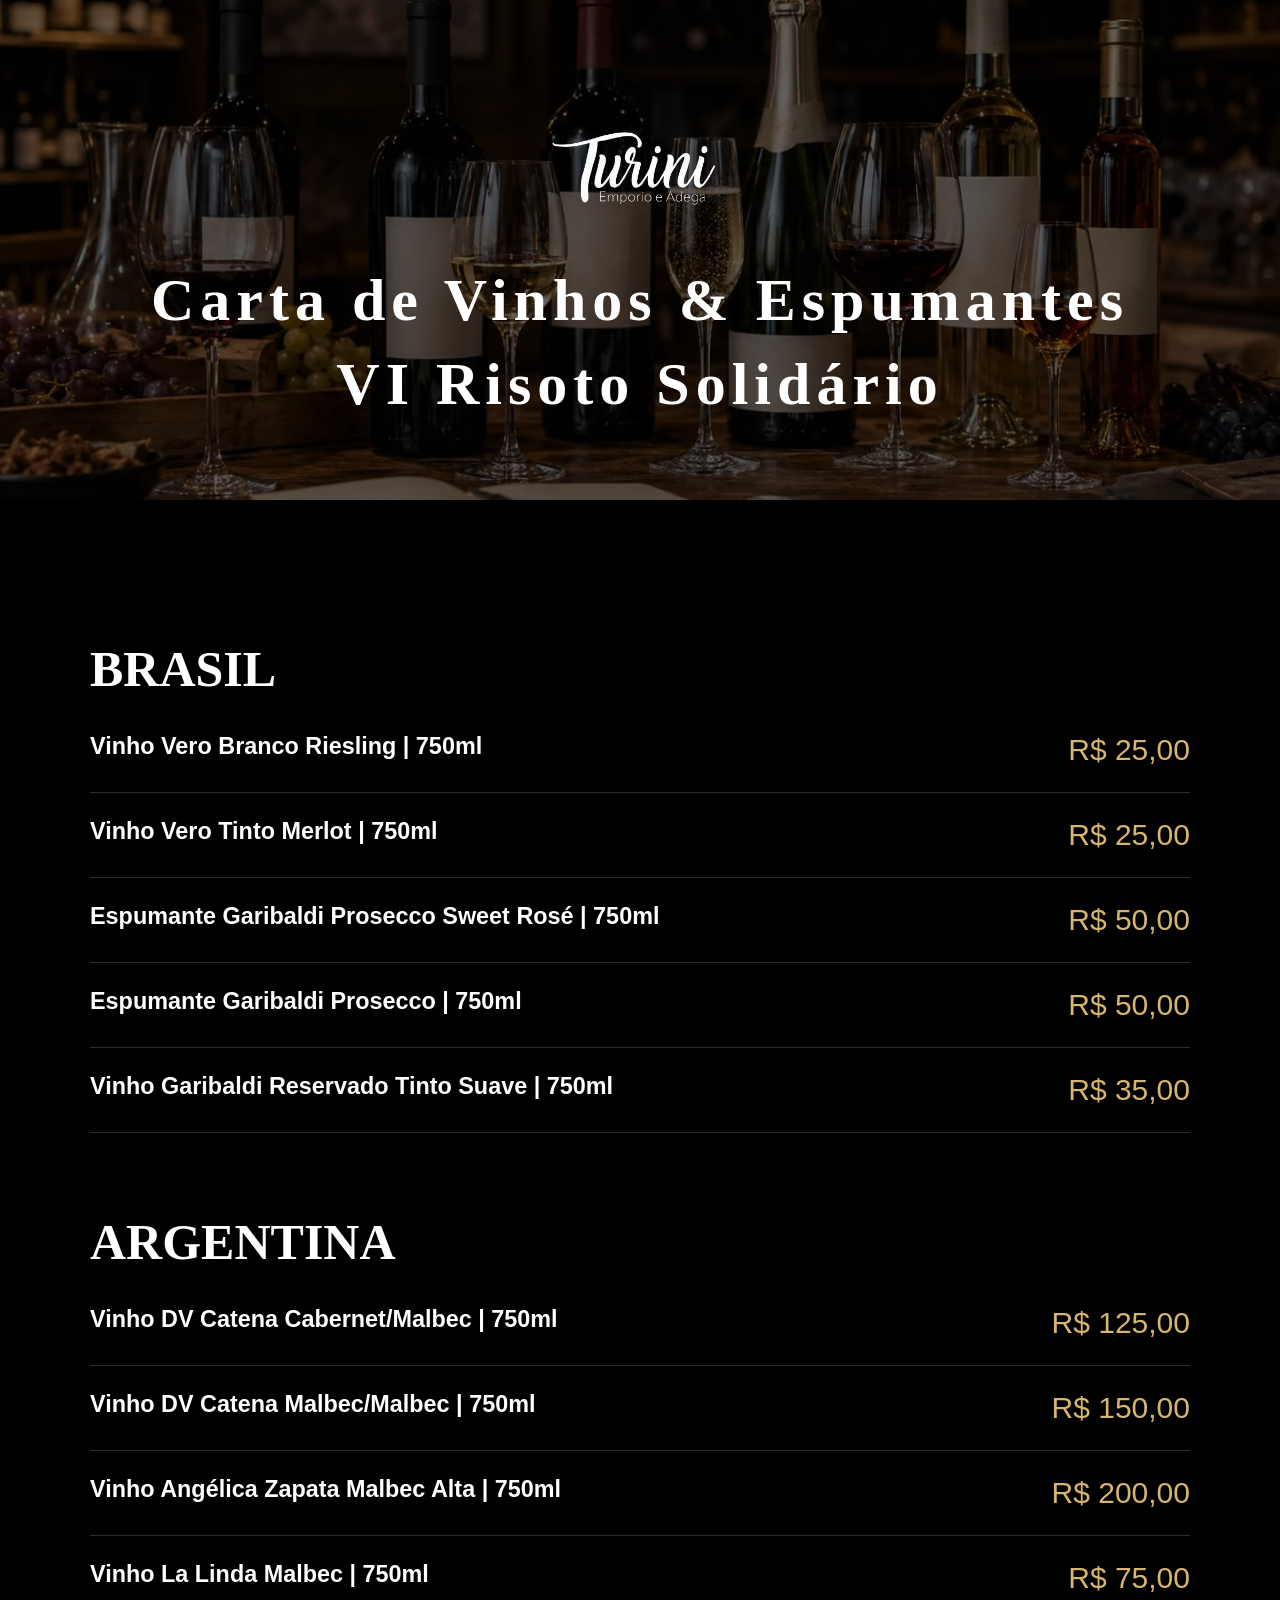
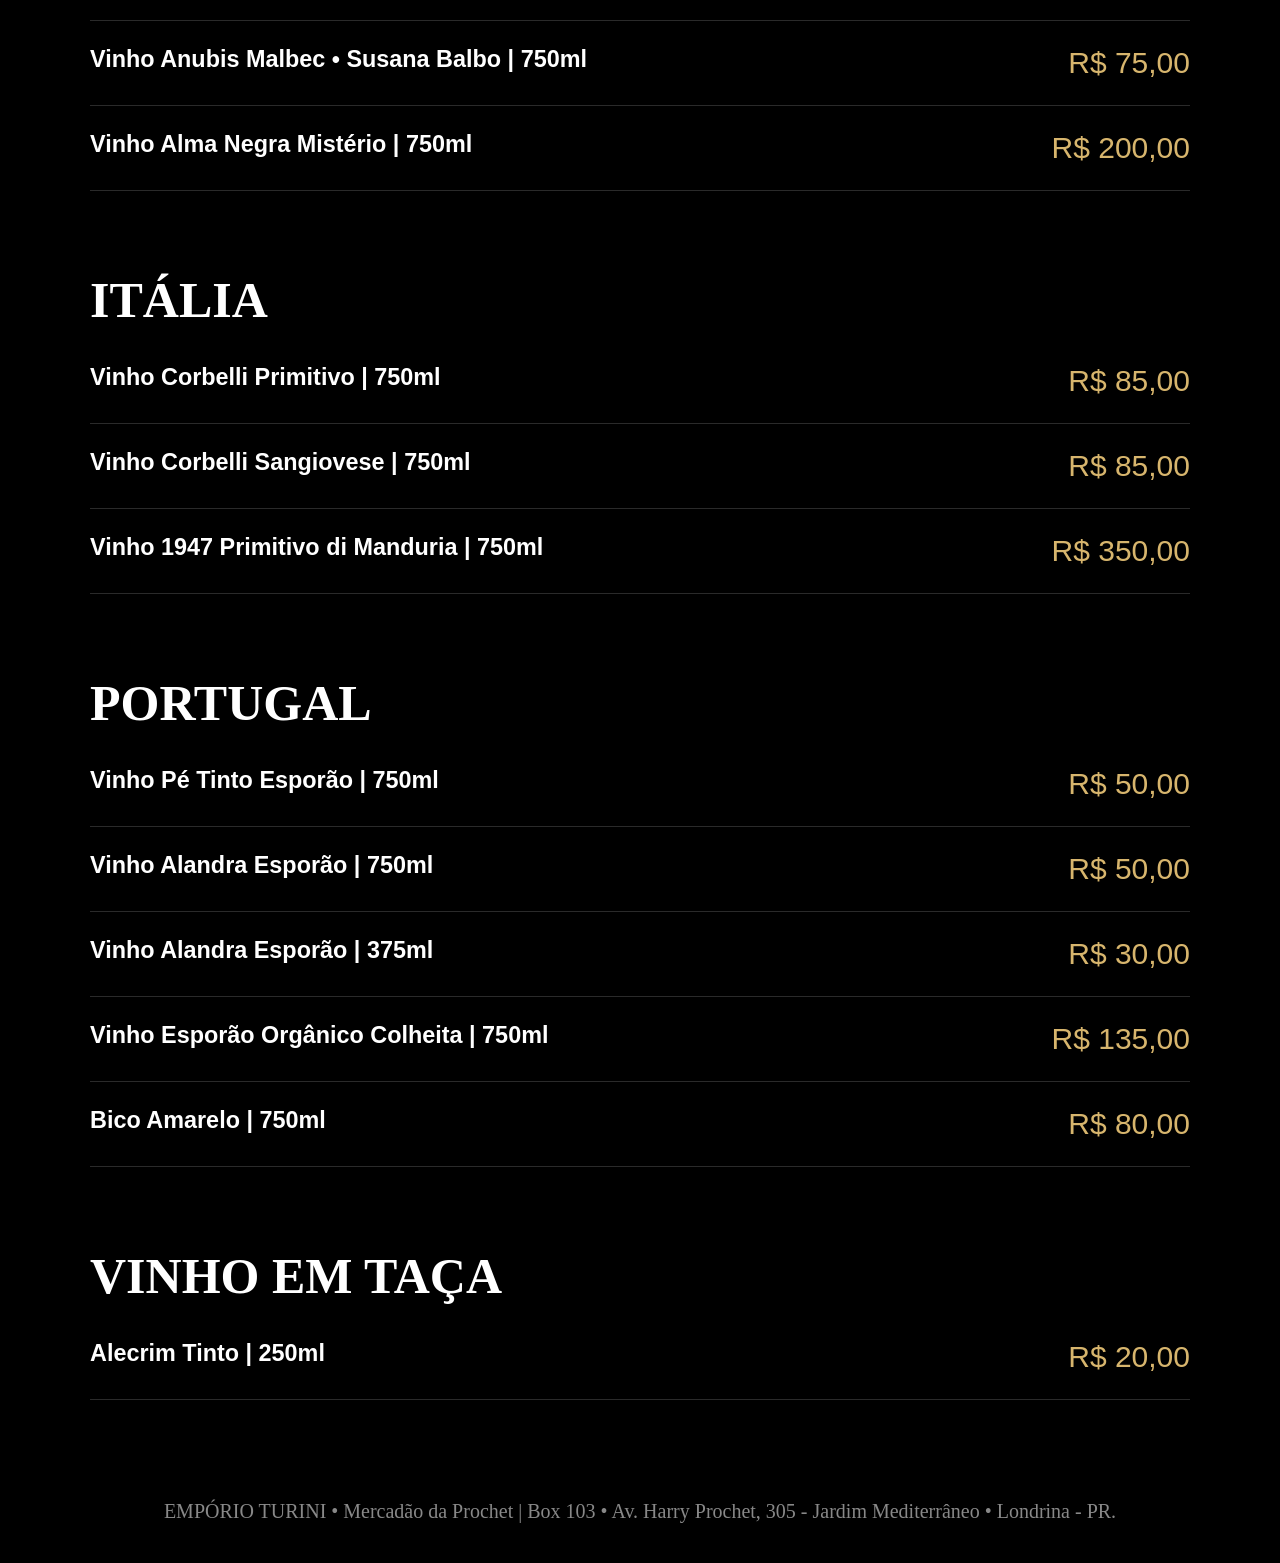
==== index.html @ 62a9d659 "Renomeia teste.html para index.html" ====
<!DOCTYPE html>
<html lang='pt-br'>
<head>
    <meta charset='utf-8'>
    <meta name='viewport' content='width=device-width, initial-scale=1'>
    <title>Page Title</title>
    <link rel='stylesheet' href='teste.css'>
</head>
<body>
    <!DOCTYPE html>
<html lang="pt-BR">

<head>

    <meta charset="UTF-8">
    <meta name="viewport" content="width=device-width, initial-scale=1.0">

    <title>Carta de Vinhos</title>

    <link rel="stylesheet" href="teste.css">

</head>

<body>

<header class="hero">

    <div class="overlay">  </div>

    <div class="conteudo">

        <img src="IMG/logoTuriniSemFundo.png" alt="Logo Turini" class="logo">

        <h1>Carta de Vinhos & Espumantes</h1>
        <h1>VI Risoto Solidário</h1>
    </div>

</header>

<section class="menu">

    <div class="categoria">
            <h2> BRASIL </h2>
            </div>
    <div class="vinho">
        <h3>Vinho Vero Branco Riesling | 750ml</h3>
        <span>R$ 25,00</span>
    </div>

    <div class="vinho">
        <h3>Vinho Vero Tinto Merlot | 750ml</h3>
        <span>R$ 25,00</span>
    </div>

    <div class="vinho">
        <h3>Espumante Garibaldi Prosecco Sweet Rosé | 750ml</h3>
        <span>R$ 50,00</span>
    </div>

    <div class="vinho">
        <h3>Espumante Garibaldi Prosecco | 750ml</h3>
        <span>R$ 50,00</span>
    </div>

    <div class="vinho">
        <h3>Vinho Garibaldi Reservado Tinto Suave | 750ml</h3>
        <span>R$ 35,00</span>
    </div>
</div>

<div class="categoria">
            <h2> ARGENTINA </h2>
            </div>
    <div class="vinho">
        <h3>Vinho DV Catena Cabernet/Malbec | 750ml</h3>
        <span>R$ 125,00</span>
    </div>

    <div class="vinho">
        <h3>Vinho DV Catena Malbec/Malbec | 750ml</h3>
        <span>R$ 150,00</span>
    </div>

    <div class="vinho">
        <h3>Vinho Angélica Zapata Malbec Alta | 750ml</h3>
        <span>R$ 200,00</span>
    </div>

    <div class="vinho">
        <h3>Vinho La Linda Malbec | 750ml</h3>
        <span>R$ 75,00</span>
    </div>

     <div class="vinho">
        <h3>Vinho Anubis Malbec • Susana Balbo | 750ml</h3>
        <span>R$ 75,00</span>
    </div>

    <div class="vinho">
        <h3>Vinho Alma Negra Mistério | 750ml</h3>
        <span>R$ 200,00</span>
    </div>
</div>

<div class="categoria">
            <h2> ITÁLIA </h2>
            </div>
    <div class="vinho">
        <h3>Vinho Corbelli Primitivo | 750ml</h3>
        <span>R$ 85,00</span>
    </div>

    <div class="vinho">
        <h3>Vinho Corbelli Sangiovese | 750ml</h3>
        <span>R$ 85,00</span>
    </div>

    <div class="vinho">
        <h3>Vinho 1947 Primitivo di Manduria | 750ml</h3>
        <span>R$ 350,00</span>
    </div>

</div>

<div class="categoria">
            <h2> PORTUGAL </h2>
            </div>
    <div class="vinho">
        <h3>Vinho Pé Tinto Esporão | 750ml</h3>
        <span>R$ 50,00</span>
    </div>

    <div class="vinho">
        <h3>Vinho Alandra Esporão | 750ml</h3>
        <span>R$ 50,00</span>
    </div>

    <div class="vinho">
        <h3>Vinho Alandra Esporão | 375ml</h3>
        <span>R$ 30,00</span>
    </div>
    
    <div class="vinho">
        <h3>Vinho Esporão Orgânico Colheita | 750ml</h3>
        <span>R$ 135,00</span>
    </div>

    <div class="vinho">
        <h3>Bico Amarelo | 750ml</h3>
        <span>R$ 80,00</span>
    </div>
</div>

<div class="categoria">
            <h2> VINHO EM TAÇA </h2>
            </div>
    <div class="vinho">
        <h3>Alecrim Tinto | 250ml</h3>
        <span>R$ 20,00</span>
    </div>


</section>

<footer>

    EMPÓRIO TURINI • Mercadão da Prochet | Box 103 • Av. Harry Prochet, 305 - Jardim Mediterrâneo • Londrina - PR.

</footer>

</body>

</html>
</body>
</html>
---- teste.css ----
*{
    margin:0;
    padding:0;
    box-sizing:border-box;
}

body{

    background:#000000;
    color:white;

}

.hero{
    position: relative;

    height: 500px;

    background: linear-gradient(rgba(0,0,0,.30), rgba(0,0,0,.30)),
                url("IMG/adegaFoto.jpg");

    background-size: cover;
    background-position: center;

    display: flex;
    justify-content: center;
    align-items: center;
}

.overlay{

    position:absolute;

    inset:0;

    background: rgba(0,0,0,.45);

}

.conteudo{

    position: relative;
    z-index: 2;

    display: flex;
    flex-direction: column;

    justify-content: center;
    align-items: center;

    width: 100%;

    text-align: center;
}
.conteudo h1{

    font-size:60px;

    letter-spacing:6px;

    margin-bottom:15px;

}

.logo{
    width: 180px;
    height: auto;
    margin: 10px 0;
}

.menu{

    width:min(1100px,90%);

    margin:auto;

    padding:60px 0;

}

.vinho{

    display: flex;

    justify-content:space-between;

    align-items:flex-start;

    padding:25px 0;

    border-bottom:1px solid #2a2a2a;

    font-size: 20px;
    font-family: 'Gill Sans', 'Gill Sans MT', Calibri, 'Trebuchet MS', sans-serif;
}

.categoria h2{
    color: white;
    font-size: 2rem;
    margin-bottom: 10px;
    margin-top: 80px;

    font-size: 50px;
}

.vinho span{

    color:#d7b56d;
    font-size:30px;

}

footer{

    text-align:center;
    font-size: 20px;
    padding:40px;

    color:#888;

}
---- teste.css ----
*{
    margin:0;
    padding:0;
    box-sizing:border-box;
}

body{

    background:#000000;
    color:white;

}

.hero{
    position: relative;

    height: 500px;

    background: linear-gradient(rgba(0,0,0,.30), rgba(0,0,0,.30)),
                url("IMG/adegaFoto.jpg");

    background-size: cover;
    background-position: center;

    display: flex;
    justify-content: center;
    align-items: center;
}

.overlay{

    position:absolute;

    inset:0;

    background: rgba(0,0,0,.45);

}

.conteudo{

    position: relative;
    z-index: 2;

    display: flex;
    flex-direction: column;

    justify-content: center;
    align-items: center;

    width: 100%;

    text-align: center;
}
.conteudo h1{

    font-size:60px;

    letter-spacing:6px;

    margin-bottom:15px;

}

.logo{
    width: 180px;
    height: auto;
    margin: 10px 0;
}

.menu{

    width:min(1100px,90%);

    margin:auto;

    padding:60px 0;

}

.vinho{

    display: flex;

    justify-content:space-between;

    align-items:flex-start;

    padding:25px 0;

    border-bottom:1px solid #2a2a2a;

    font-size: 20px;
    font-family: 'Gill Sans', 'Gill Sans MT', Calibri, 'Trebuchet MS', sans-serif;
}

.categoria h2{
    color: white;
    font-size: 2rem;
    margin-bottom: 10px;
    margin-top: 80px;

    font-size: 50px;
}

.vinho span{

    color:#d7b56d;
    font-size:30px;

}

footer{

    text-align:center;
    font-size: 20px;
    padding:40px;

    color:#888;

}
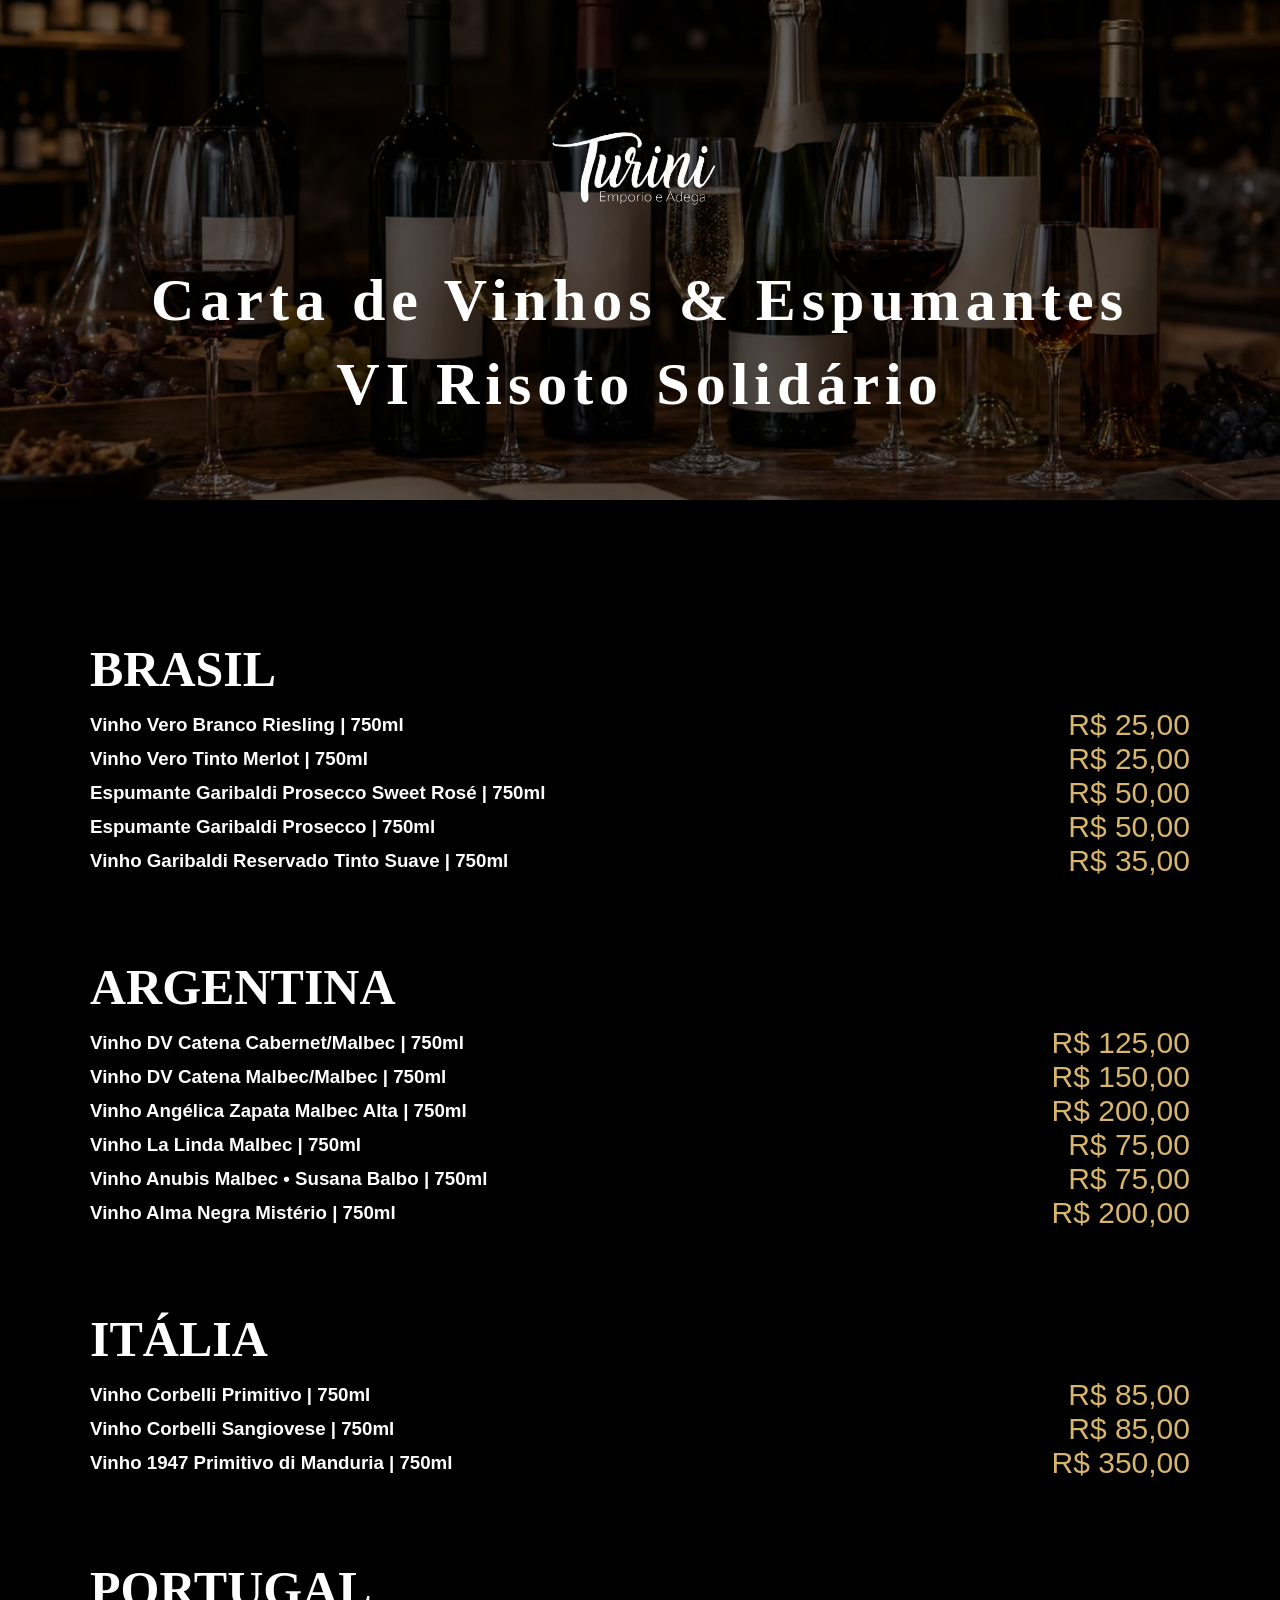
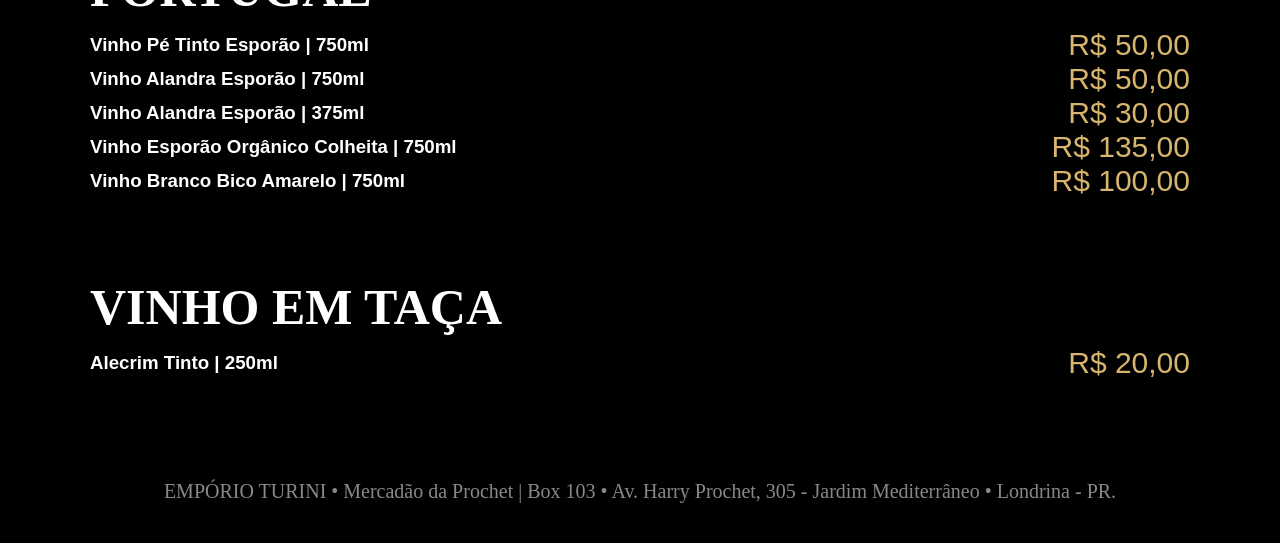
==== commit f3ddfb5e: "Mudança no nome do vinho" ====
--- a/index.html
+++ b/index.html
@@ -1,12 +1,3 @@
-<!DOCTYPE html>
-<html lang='pt-br'>
-<head>
-    <meta charset='utf-8'>
-    <meta name='viewport' content='width=device-width, initial-scale=1'>
-    <title>Page Title</title>
-    <link rel='stylesheet' href='teste.css'>
-</head>
-<body>
     <!DOCTYPE html>
 <html lang="pt-BR">
 
@@ -17,7 +8,7 @@
 
     <title>Carta de Vinhos</title>
 
-    <link rel="stylesheet" href="teste.css">
+    <link rel="stylesheet" href="style.css">
 
 </head>
 
@@ -66,7 +57,6 @@
         <h3>Vinho Garibaldi Reservado Tinto Suave | 750ml</h3>
         <span>R$ 35,00</span>
     </div>
-</div>
 
 <div class="categoria">
             <h2> ARGENTINA </h2>
@@ -100,7 +90,6 @@
         <h3>Vinho Alma Negra Mistério | 750ml</h3>
         <span>R$ 200,00</span>
     </div>
-</div>
 
 <div class="categoria">
             <h2> ITÁLIA </h2>
@@ -119,8 +108,6 @@
         <h3>Vinho 1947 Primitivo di Manduria | 750ml</h3>
         <span>R$ 350,00</span>
     </div>
-
-</div>
 
 <div class="categoria">
             <h2> PORTUGAL </h2>
@@ -146,11 +133,9 @@
     </div>
 
     <div class="vinho">
-        <h3>Bico Amarelo | 750ml</h3>
-        <span>R$ 80,00</span>
+        <h3>Vinho Branco Bico Amarelo | 750ml</h3>
+        <span>R$ 100,00</span>
     </div>
-</div>
-
 <div class="categoria">
             <h2> VINHO EM TAÇA </h2>
             </div>
--- a/style.css
+++ b/style.css
@@ -0,0 +1,173 @@
+*{
+    margin:0;
+    padding:0;
+    box-sizing:border-box;
+}
+
+body{
+
+    background:#000000;
+    color:white;
+
+    overflow-x:hidden;
+
+}
+
+.hero{
+    position: relative;
+
+    height: 500px;
+
+    background: linear-gradient(rgba(0,0,0,.30), rgba(0,0,0,.30)),
+                url("IMG/adegaFoto.jpg");
+
+    background-size: cover;
+    background-position: center;
+
+    display: flex;
+    justify-content: center;
+    align-items: center;
+}
+
+.overlay{
+
+    position:absolute;
+
+    inset:0;
+
+    background: rgba(0,0,0,.45);
+
+}
+
+.conteudo{
+
+    position: relative;
+    z-index: 2;
+
+    display: flex;
+    flex-direction: column;
+
+    justify-content: center;
+    align-items: center;
+
+    width: 100%;
+
+    text-align: center;
+}
+.conteudo h1{
+
+    font-size:60px;
+
+    letter-spacing:6px;
+
+    margin-bottom:15px;
+
+}
+
+.logo{
+    width: 180px;
+    height: auto;
+    margin: 10px 0;
+}
+
+.menu{
+
+    width:min(1100px,90%);
+
+    margin:auto;
+
+    padding:60px 0;
+
+}
+
+.vinho{
+
+    display:flex;
+
+    justify-content:space-between;
+
+    align-items:center;
+
+    gap:20px;
+    
+    font-family: 'Gill Sans', 'Gill Sans MT', Calibri, 'Trebuchet MS', sans-serif;
+
+}
+
+.vinho h3{
+
+    flex:1;
+
+}
+
+.categoria h2{
+    color: white;
+    font-size: 2rem;
+    margin-bottom: 10px;
+    margin-top: 80px;
+
+    font-size: 50px;
+}
+
+.vinho span{
+
+    color:#d7b56d;
+    font-size:30px;
+
+}
+
+footer{
+
+    text-align:center;
+    font-size: 20px;
+    padding:40px;
+
+    color:#888;
+
+}
+
+@media (max-width:768px){
+
+    .hero{
+
+        height:300px;
+
+    }
+
+    .conteudo h1{
+
+        font-size:32px;
+
+        letter-spacing:2px;
+
+    }
+
+    .logo{
+
+        width:120px;
+
+    }
+
+    .categoria h2{
+
+        font-size:35px;
+
+        text-align:center;
+
+    }
+
+    .vinho{
+
+        font-size:16px;
+
+    }
+
+    .vinho span{
+
+        font-size:22px;
+
+        white-space:nowrap;
+
+    }
+
+}
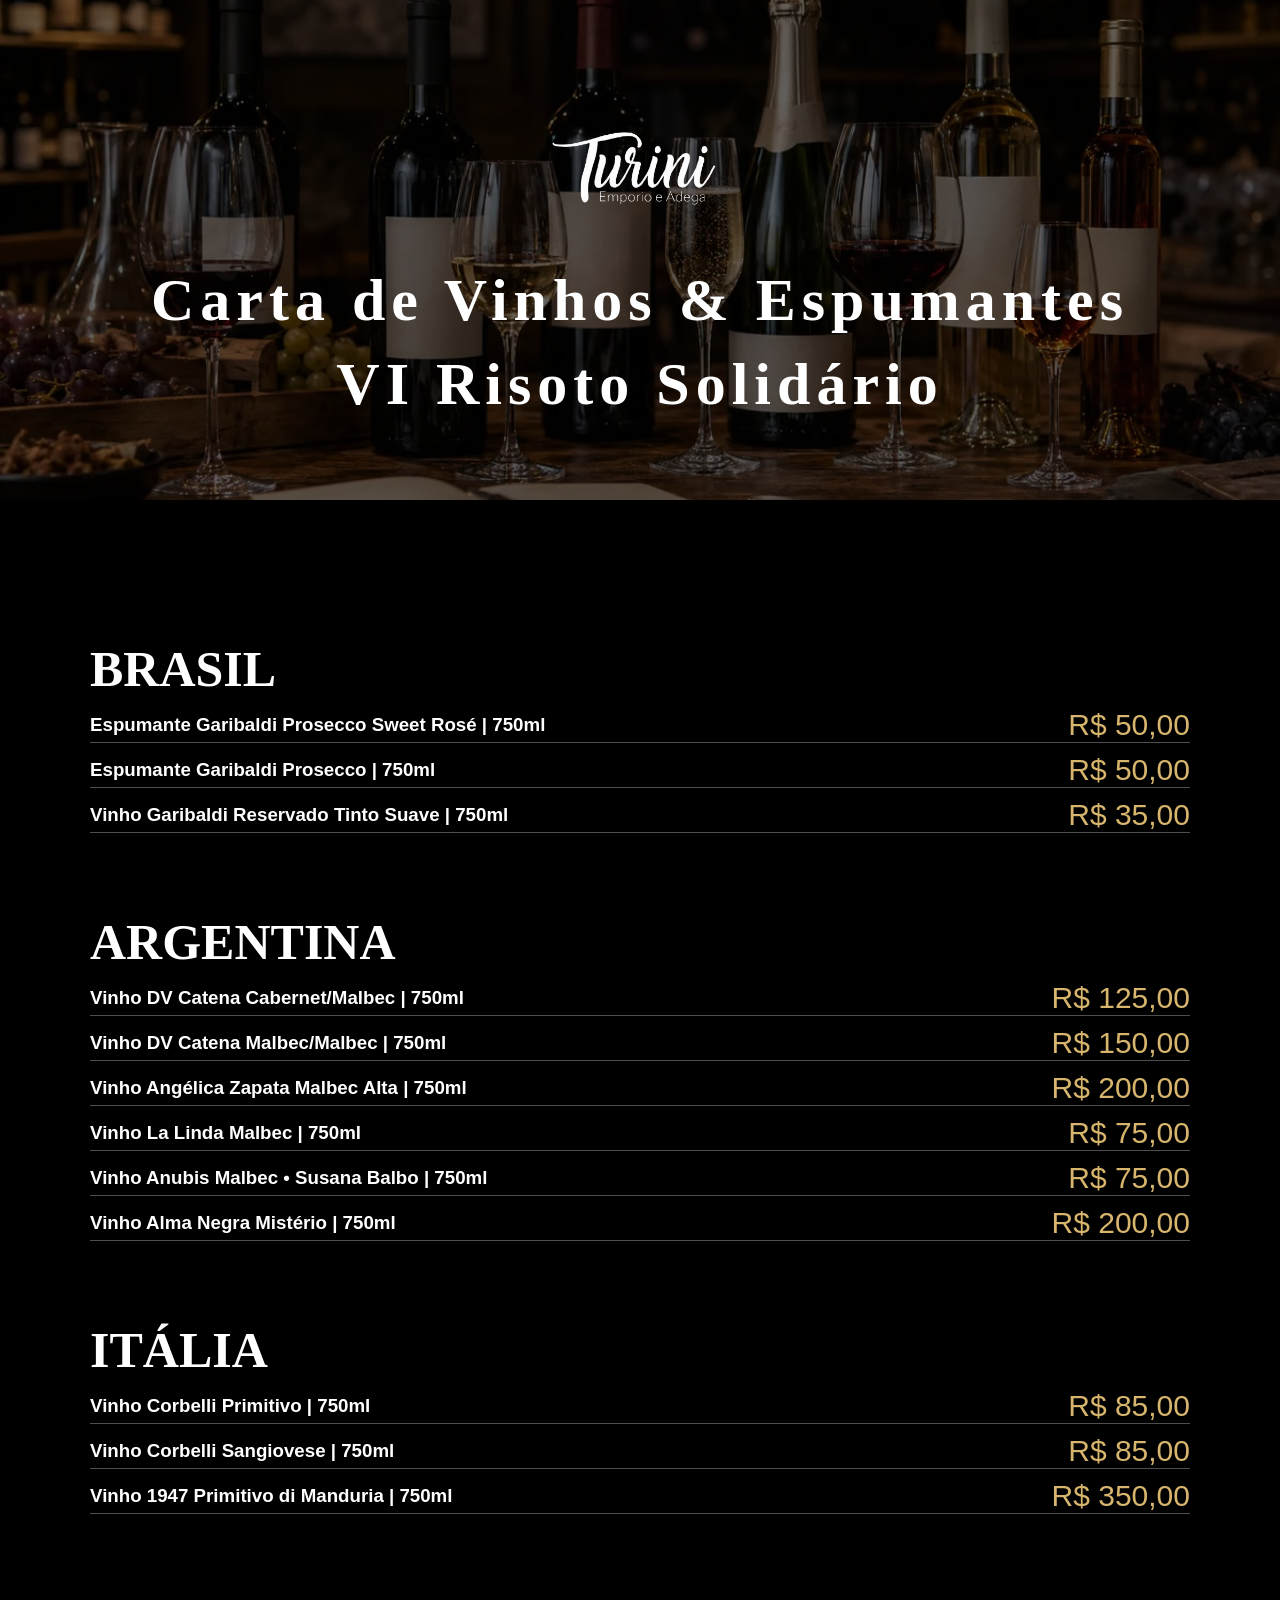
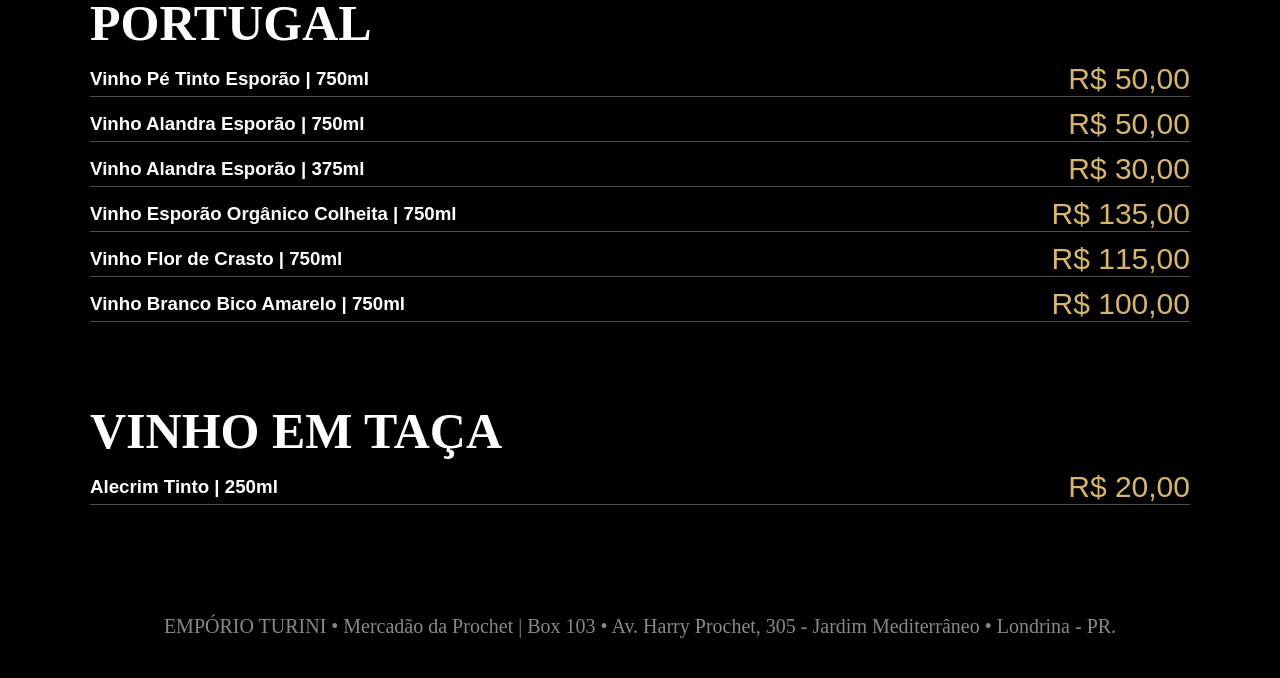
==== commit 68283c23: "Delete os dois primeiros vinhos da sessao brasileira e adicione o vinho flor de crasto" ====
--- a/index.html
+++ b/index.html
@@ -33,16 +33,6 @@
     <div class="categoria">
             <h2> BRASIL </h2>
             </div>
-    <div class="vinho">
-        <h3>Vinho Vero Branco Riesling | 750ml</h3>
-        <span>R$ 25,00</span>
-    </div>
-
-    <div class="vinho">
-        <h3>Vinho Vero Tinto Merlot | 750ml</h3>
-        <span>R$ 25,00</span>
-    </div>
-
     <div class="vinho">
         <h3>Espumante Garibaldi Prosecco Sweet Rosé | 750ml</h3>
         <span>R$ 50,00</span>
@@ -133,6 +123,12 @@
     </div>
 
     <div class="vinho">
+        <h3>Vinho Flor de Crasto | 750ml</h3>
+        <span>R$ 115,00</span>
+    </div>
+
+
+    <div class="vinho">
         <h3>Vinho Branco Bico Amarelo | 750ml</h3>
         <span>R$ 100,00</span>
     </div>
--- a/style.css
+++ b/style.css
@@ -88,8 +88,8 @@
 
     align-items:center;
 
-    gap:20px;
-    
+    border-bottom:1px solid rgb(78, 78, 78);
+    margin-bottom: 10px;
     font-family: 'Gill Sans', 'Gill Sans MT', Calibri, 'Trebuchet MS', sans-serif;
 
 }
@@ -124,7 +124,7 @@
 
     color:#888;
 
-}
+} 
 
 @media (max-width:768px){
 
@@ -158,6 +158,14 @@
 
     .vinho{
 
+        display:flex;
+        justify-content:space-between;
+        align-items:center;
+
+        padding:20px 0;
+
+        border-bottom:1px solid #2a2a2a; /* mantém a linha */
+
         font-size:16px;
 
     }
@@ -166,8 +174,7 @@
 
         font-size:22px;
 
-        white-space:nowrap;
-
     }
 
+
 }
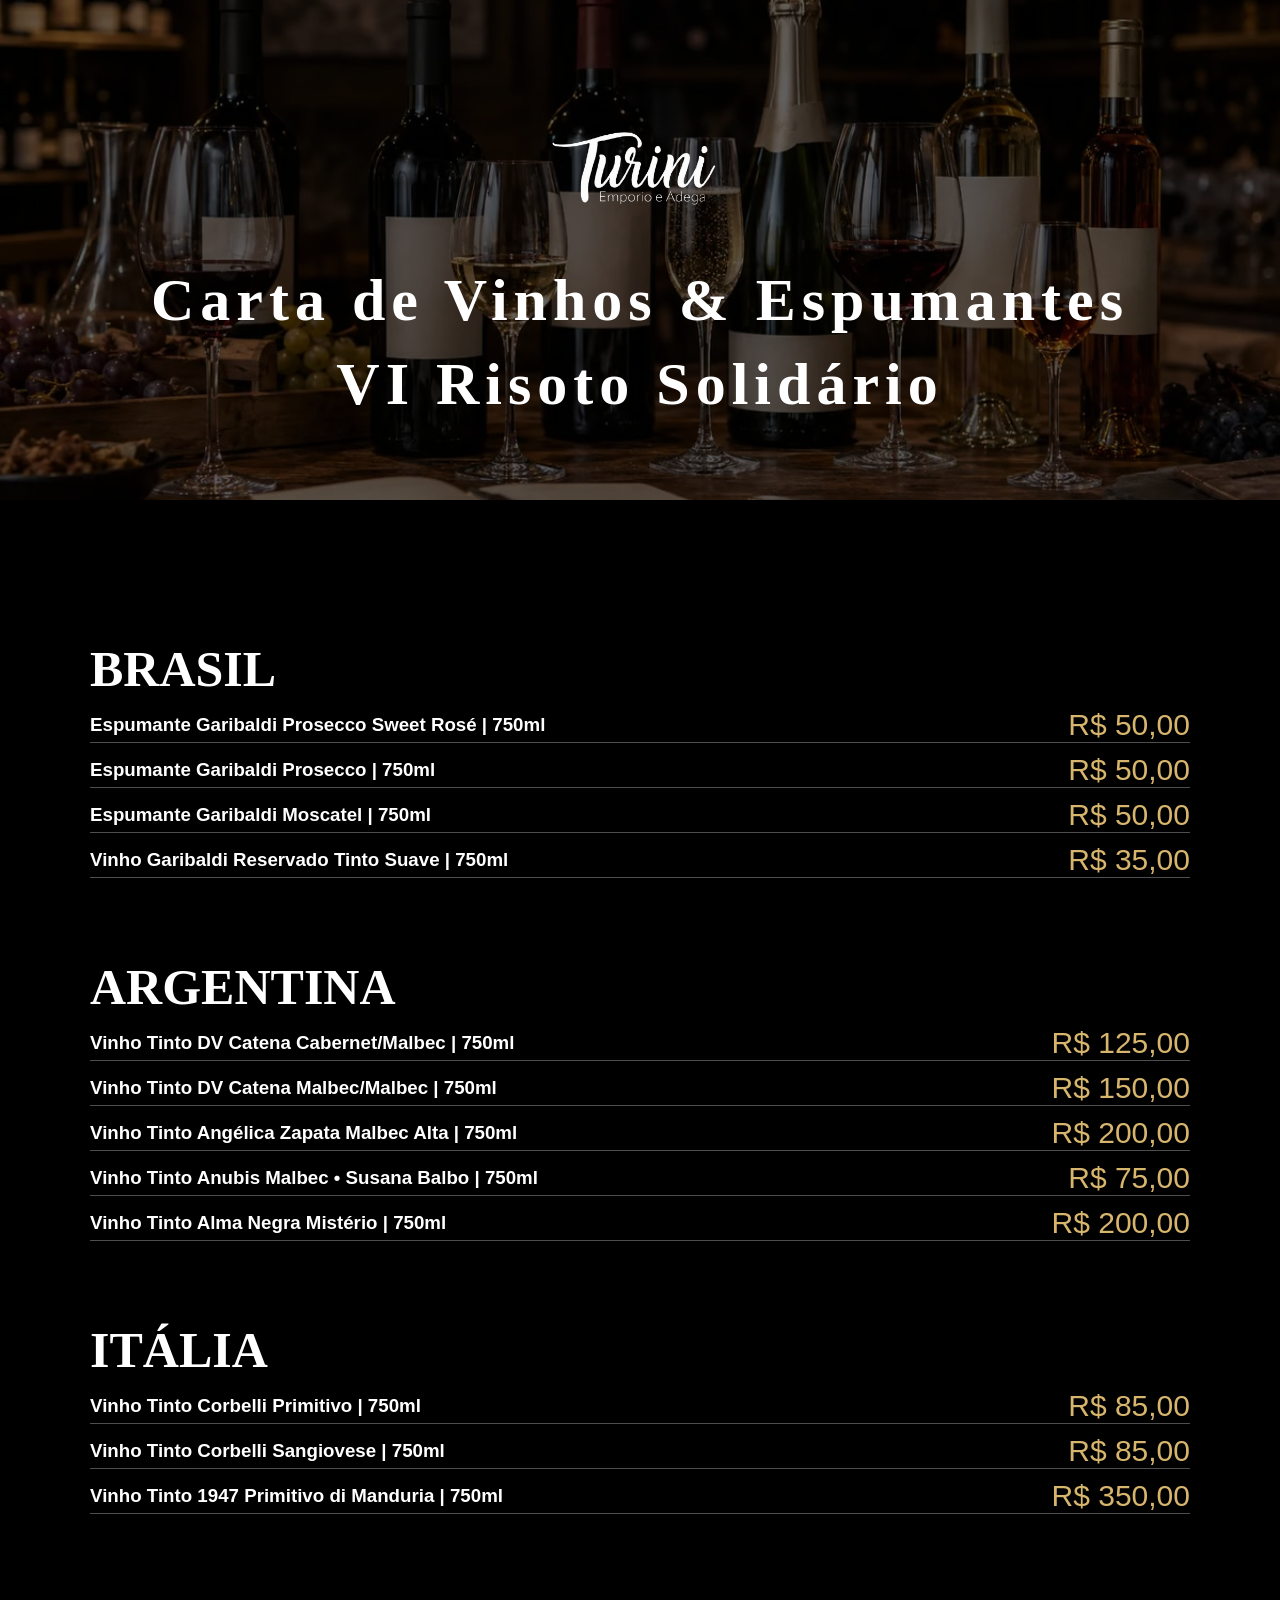
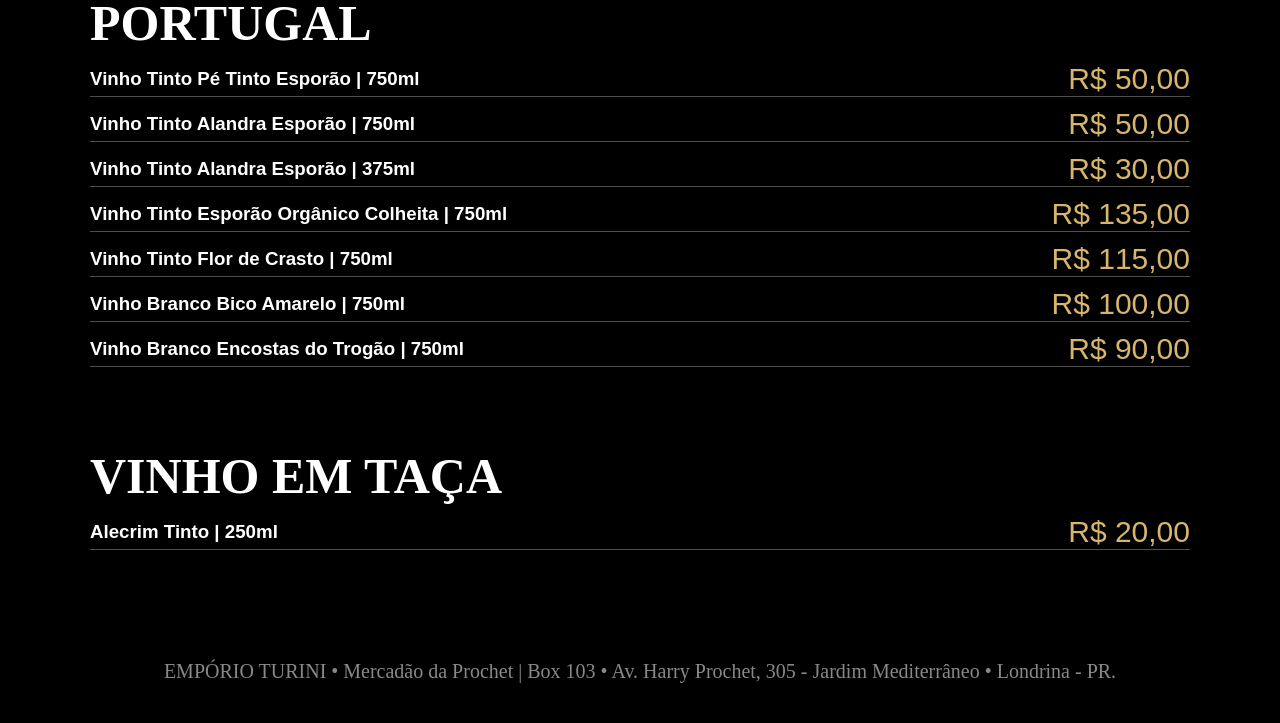
==== commit 9d834650: "Adicione novos vinhos no menu" ====
--- a/index.html
+++ b/index.html
@@ -43,6 +43,11 @@
         <span>R$ 50,00</span>
     </div>
 
+<div class="vinho">
+        <h3>Espumante Garibaldi Moscatel | 750ml</h3>
+        <span>R$ 50,00</span>
+    </div>
+
     <div class="vinho">
         <h3>Vinho Garibaldi Reservado Tinto Suave | 750ml</h3>
         <span>R$ 35,00</span>
@@ -52,32 +57,27 @@
             <h2> ARGENTINA </h2>
             </div>
     <div class="vinho">
-        <h3>Vinho DV Catena Cabernet/Malbec | 750ml</h3>
+        <h3>Vinho Tinto DV Catena Cabernet/Malbec | 750ml</h3>
         <span>R$ 125,00</span>
     </div>
 
     <div class="vinho">
-        <h3>Vinho DV Catena Malbec/Malbec | 750ml</h3>
+        <h3>Vinho Tinto DV Catena Malbec/Malbec | 750ml</h3>
         <span>R$ 150,00</span>
     </div>
 
     <div class="vinho">
-        <h3>Vinho Angélica Zapata Malbec Alta | 750ml</h3>
+        <h3>Vinho Tinto Angélica Zapata Malbec Alta | 750ml</h3>
         <span>R$ 200,00</span>
     </div>
 
-    <div class="vinho">
-        <h3>Vinho La Linda Malbec | 750ml</h3>
-        <span>R$ 75,00</span>
-    </div>
-
      <div class="vinho">
-        <h3>Vinho Anubis Malbec • Susana Balbo | 750ml</h3>
+        <h3>Vinho Tinto Anubis Malbec • Susana Balbo | 750ml</h3>
         <span>R$ 75,00</span>
     </div>
 
     <div class="vinho">
-        <h3>Vinho Alma Negra Mistério | 750ml</h3>
+        <h3>Vinho Tinto Alma Negra Mistério | 750ml</h3>
         <span>R$ 200,00</span>
     </div>
 
@@ -85,17 +85,17 @@
             <h2> ITÁLIA </h2>
             </div>
     <div class="vinho">
-        <h3>Vinho Corbelli Primitivo | 750ml</h3>
+        <h3>Vinho Tinto Corbelli Primitivo | 750ml</h3>
         <span>R$ 85,00</span>
     </div>
 
     <div class="vinho">
-        <h3>Vinho Corbelli Sangiovese | 750ml</h3>
+        <h3>Vinho Tinto Corbelli Sangiovese | 750ml</h3>
         <span>R$ 85,00</span>
     </div>
 
     <div class="vinho">
-        <h3>Vinho 1947 Primitivo di Manduria | 750ml</h3>
+        <h3>Vinho Tinto 1947 Primitivo di Manduria | 750ml</h3>
         <span>R$ 350,00</span>
     </div>
 
@@ -103,35 +103,41 @@
             <h2> PORTUGAL </h2>
             </div>
     <div class="vinho">
-        <h3>Vinho Pé Tinto Esporão | 750ml</h3>
+        <h3>Vinho Tinto Pé Tinto Esporão | 750ml</h3>
         <span>R$ 50,00</span>
     </div>
 
     <div class="vinho">
-        <h3>Vinho Alandra Esporão | 750ml</h3>
+        <h3>Vinho Tinto Alandra Esporão | 750ml</h3>
         <span>R$ 50,00</span>
     </div>
 
     <div class="vinho">
-        <h3>Vinho Alandra Esporão | 375ml</h3>
+        <h3>Vinho Tinto Alandra Esporão | 375ml</h3>
         <span>R$ 30,00</span>
     </div>
     
     <div class="vinho">
-        <h3>Vinho Esporão Orgânico Colheita | 750ml</h3>
+        <h3>Vinho Tinto Esporão Orgânico Colheita | 750ml</h3>
         <span>R$ 135,00</span>
     </div>
 
     <div class="vinho">
-        <h3>Vinho Flor de Crasto | 750ml</h3>
+        <h3>Vinho Tinto Flor de Crasto | 750ml</h3>
         <span>R$ 115,00</span>
     </div>
-
 
     <div class="vinho">
         <h3>Vinho Branco Bico Amarelo | 750ml</h3>
         <span>R$ 100,00</span>
     </div>
+
+    <div class="vinho">
+        <h3>Vinho Branco Encostas do Trogão | 750ml</h3>
+        <span>R$ 90,00</span>
+    </div>
+
+
 <div class="categoria">
             <h2> VINHO EM TAÇA </h2>
             </div>
